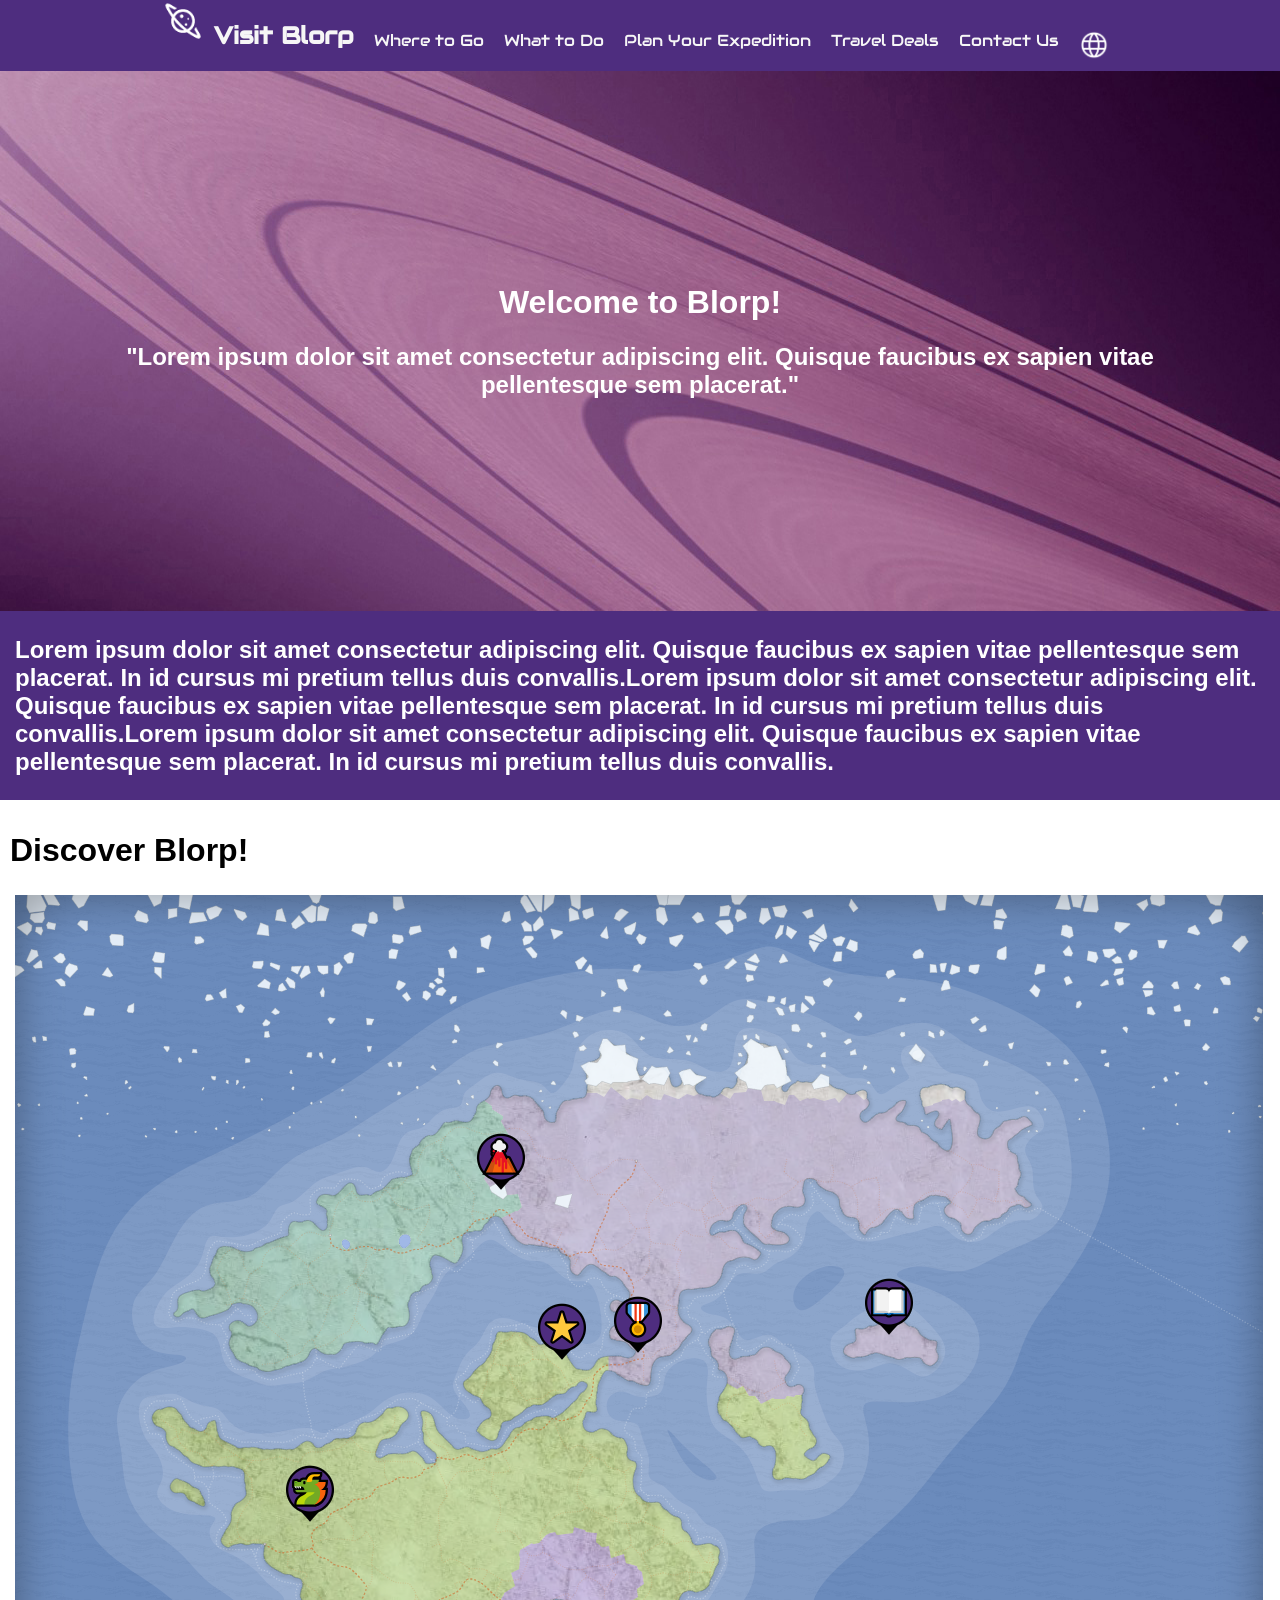
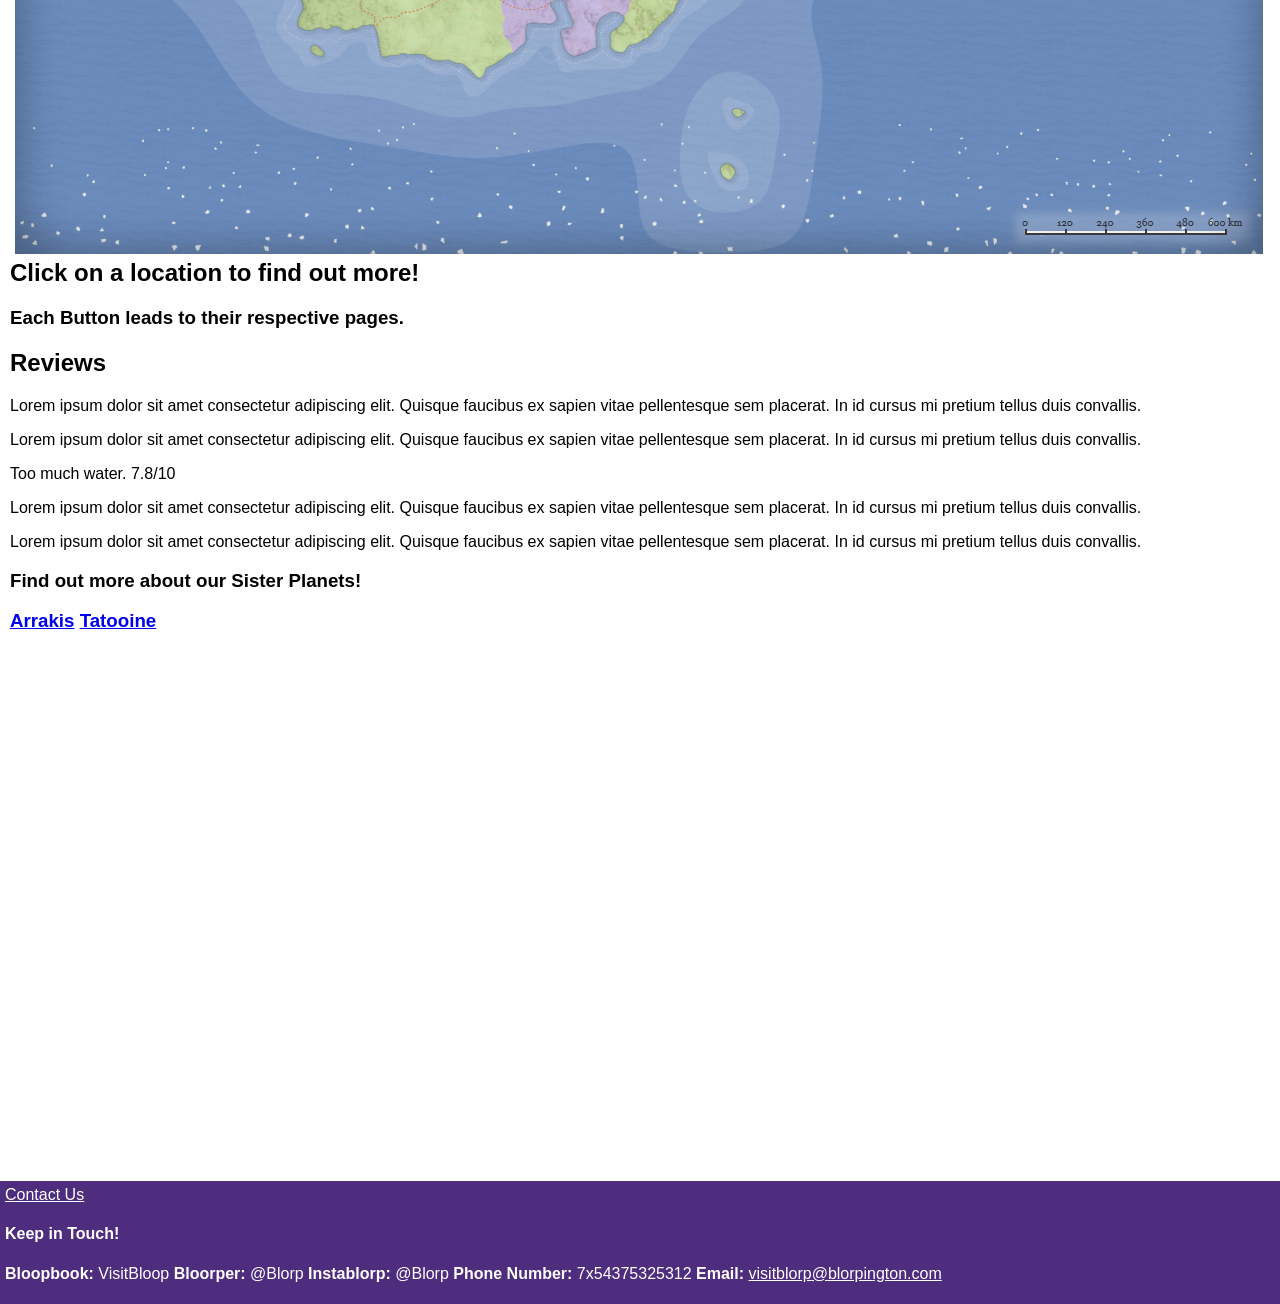
==== index.html @ 96c04429 "Rename home.html to index.html" ====
<!DOCTYPE html>
<html lang="en">
<head>
    <meta charset="UTF-8">
    <meta name="viewport" content="width=device-width, initial-scale=1.0">
    <title>Visit Blorp - Home</title>
    <link rel="stylesheet" href="spaceplanet.css">
    <link rel="icon" type="image/x-icon" href="cyclone.png">
    <link rel="stylesheet" href="https://fonts.googleapis.com/css?family=Audiowide">
</head>
<body>
<nav>
    <img src="planet.png" alt="icon" style="width:42px;height:42px;">
    <h1><a href="home.html">Visit Blorp</a></h1>
    <div class="dropdown">
        <a href="home.html">Where to Go</a>
            <div class="dropdown-content">
            <a href="regions.html">Regions & Cities </a>
            <a href="nature.html">Natural Sites</a> <!-- oceans, monuments, natural wonders -->
    
            </div>
    </div>
    <div class="dropdown">
        <a href="home.html">What to Do</a>
            <div class="dropdown-content">
            <a href="bingo.html">Sports</a> <!-- bingo world championships, badmington-->
            <a href="history.html">Culture & History</a>  <!-- food, culture and history -->
    
            </div>
    </div>   
    <div class="dropdown">
        <a href="home.html">Plan Your Expedition</a>
            <div class="dropdown-content">
            <a href="arrive.html">Arriving on the Planet</a> <!-- and getting around blorp -->
            </div>
    </div>
    <div class="dropdown">
        <a href="travel.html">Travel Deals</a>
            <div class="dropdown-content">
            </div>
    </div>
    <div class="dropdown">
        <a href="contactus.html">Contact Us</a>
    </div>
    <div class="dropdown">
        <a><img src="language.png"alt="language" style="width:30px;height:30px;"></a>
            <div class="dropdown-content">
            <a href="dropdown.html"><img src="gb.png"alt="gb" style="width:30px;height:30px;">English</a>
            <a href="dropdown.html"><img src="cyclone.png"alt="cyclone" style="width:30px;height:30px;">Blorpish</a>
            </div>
    </div>
</nav>
<div class="background">
    <div class ="homepage">
        <h1>Welcome to Blorp!</h1>
        <h2>"Lorem ipsum dolor sit amet consectetur adipiscing elit. Quisque faucibus ex sapien vitae pellentesque sem placerat."</h2>
    </div>
    <div class = "blurb">
    <h2 class="pad">Lorem ipsum dolor sit amet consectetur adipiscing elit. Quisque faucibus ex sapien vitae pellentesque sem placerat. In id cursus mi pretium tellus duis convallis.Lorem ipsum dolor sit amet consectetur adipiscing elit. Quisque faucibus ex sapien vitae pellentesque sem placerat. In id cursus mi pretium tellus duis convallis.Lorem ipsum dolor sit amet consectetur adipiscing elit. Quisque faucibus ex sapien vitae pellentesque sem placerat. In id cursus mi pretium tellus duis convallis.</h2>
    </div>

    <div class="content">
    <h1>Discover Blorp!</h1>
        <img class="map-image" src="world_map.png" alt="blorp world map" usemap="#workmap">
        <h2>Click on a location to find out more!</h2>
        <h3>Each Button leads to their respective pages.</h3>
        <h2>Reviews</h2>
        <p>Lorem ipsum dolor sit amet consectetur adipiscing elit. Quisque faucibus ex sapien vitae pellentesque sem placerat. In id cursus mi pretium tellus duis convallis.</p>
        <p>Lorem ipsum dolor sit amet consectetur adipiscing elit. Quisque faucibus ex sapien vitae pellentesque sem placerat. In id cursus mi pretium tellus duis convallis.</p>
        <p>Too much water. 7.8/10</p>
        <p>Lorem ipsum dolor sit amet consectetur adipiscing elit. Quisque faucibus ex sapien vitae pellentesque sem placerat. In id cursus mi pretium tellus duis convallis.</p>
        <p>Lorem ipsum dolor sit amet consectetur adipiscing elit. Quisque faucibus ex sapien vitae pellentesque sem placerat. In id cursus mi pretium tellus duis convallis.</p>
        <h3>Find out more about our Sister Planets!<h3>
        <a href="https://en.wikipedia.org/wiki/Arrakis">Arrakis</a>
        <a href="https://en.wikipedia.org/wiki/Tatooine">Tatooine</a>
    </div>
    </div>
<map name="workmap">
    <area alt="jungle dragon" title="Jungle Dragon Temples" href="nature.html" coords="269,569,321,628" shape="rect">
    <area alt="capital" title="Blopopolis" href="regions.html" coords="520,404,575,468" shape="rect">
    <area alt="worlds" title="The Bingo World Championships" href="bingo.html" coords="596,401,651,458" shape="rect">
    <area alt="grand library" title="The Solar Library" href="history.html" coords="850,381,900,446" shape="rect">
    <area alt="volcano" title="Big Mountain" href="nature.html" coords="460,238,514,298" shape="rect">
</map>
<footer>
    <a href="contactus.html" style="color:white;">Contact Us</a>
    <h4>Keep in Touch!</h4>
    
    <p><b>Bloopbook:</b> VisitBloop <b>Bloorper:</b> @Blorp <b>Instablorp:</b> @Blorp <b>Phone Number:</b> 7x54375325312 <b>Email: </b><a href="mailto:visitblorp@blorpington.com" style="color:white">visitblorp@blorpington.com</a></p>
</footer>
</body>
</html>
---- spaceplanet.css ----
body{
    font-family: 'Segoe UI', Tahoma, Geneva, Verdana, sans-serif;
    margin: 0px;
    padding: 0;
    border: 0;
}
header{
    font-family: 'Segoe UI', Tahoma, Geneva, Verdana, sans-serif;
    background-color: #4e2d7f;
    color: rgb(255, 255, 255);
    text-align: left;
    padding: 0px;
}

footer{
    font-family: 'Segoe UI', Tahoma, Geneva, Verdana, sans-serif;
    background-color: #4e2d7f;
    color: rgb(255, 255, 255);
    text-align: left;
    padding: 5px;
  
}

nav {
  display: flex;
  justify-content: center;
  overflow: hidden;
  background-color: #4e2d7f;
  color: #FFFFFF;

}

nav a {
    font-family: "Audiowide", sans-serif;
    color: #f6f6f6;
    padding:10px 10px;  /* horizontal padding, vertical padding */
    text-decoration: none;
}

nav a:hover {
  background-color: #7462ce;
}


/* The dropdown container */
.dropdown {
  float: left;
  overflow: hidden;
  padding-top: 30px;
}

/* Dropdown button */
.dropdown .dropbtn {
  font-size: 16px;
  border: none;
  outline: none;
  color: white;
  padding: 14px 16px;
  background-color: inherit;
  font-family: inherit; /* Important for vertical align on mobile phones */
  margin: 0; /* Important for vertical align on mobile phones */
}

/* Dropdown content */
.dropdown-content {
  display: none;
  position: absolute;
  background-color: #f9f9f9;
  min-width: 160px;
  box-shadow: 0px 8px 16px 0px rgba(0,0,0,0.2);
  z-index: 1;
}

/* Links inside the dropdown */
.dropdown-content a {
  float: none;
  color: black;
  padding: 12px 16px;
  text-decoration: none;
  display: block;
  text-align: left;
}

/* background color to dropdown links */
.dropdown-content a:hover {
  background-color: #ddd;
}

/* Shows the dropdown menu on hover */
.dropdown:hover .dropdown-content {
  display: block;
}


.homepage {
  background-image: url("purple.jpg");
  text-align: center;
  color:rgb(255, 255, 255);
  padding-top: 15%;
  padding-bottom: 15%;
  padding-left: 5%;
  padding-right: 5%;
}

.background {
  background-color: #ffffff;
}
.blurb{
  background-color: #4e2d7f;
  padding: 5px;
  color:#FFFFFF
}

.content {
  color: black;
  padding: 10px;
  padding-bottom: 530px;
}
.pictures {
  border:solid 7px #000000;
}
.pad {
  padding-left: 10px;
  padding-right: 10px;
}

.ultrapad {
  padding-left: 300px;
  padding-right: 300px;
}


th {
  border:solid 3px #000000;
}
td {
  text-align: center;
}

.map-image {
  padding: 5px;
  padding-right: 10px;
  float:left;
}

.map {
  background-color: #4e2d7f
}

.container {
  display: flex;
}

.dealbutton {
  background-color: #4e2d7f;
  color: white;
  font-size: 15px;
  padding: 12px;
  border: none;
  border-radius: 5px;
  cursor: pointer;
  width: 525px 
}

.dealbutton:hover {
  background-color: #7462ce;
}


/* Style inputs with type="text", select elements and textareas */
input[type=text], select, textarea {
  width: 100%; /* Full width */
  padding: 12px; /* Some padding */ 
  border: 1px solid #ccc; /* Gray border */
  border-radius: 4px; /* Rounded borders */
  box-sizing: border-box; /* Make sure that padding and width stays in place */
  margin-top: 6px; /* Add a top margin */
  margin-bottom: 16px; /* Bottom margin */
  resize: vertical /* Allow the user to vertically resize the textarea (not horizontally) */
}

/* Style the submit button with a specific background color etc */
input[type=submit] {
  background-color: #4e2d7f;
  color: white;
  padding: 12px 20px;
  border: none;
  border-radius: 4px;
  cursor: pointer;
}

/* When moving the mouse over the submit button, add a lighter purple color */
input[type=submit]:hover {
  background-color: #7462ce;
}

/* Add a background color and some padding around the form */
.container {
  border-radius: 5px;
  padding: 20px;
}
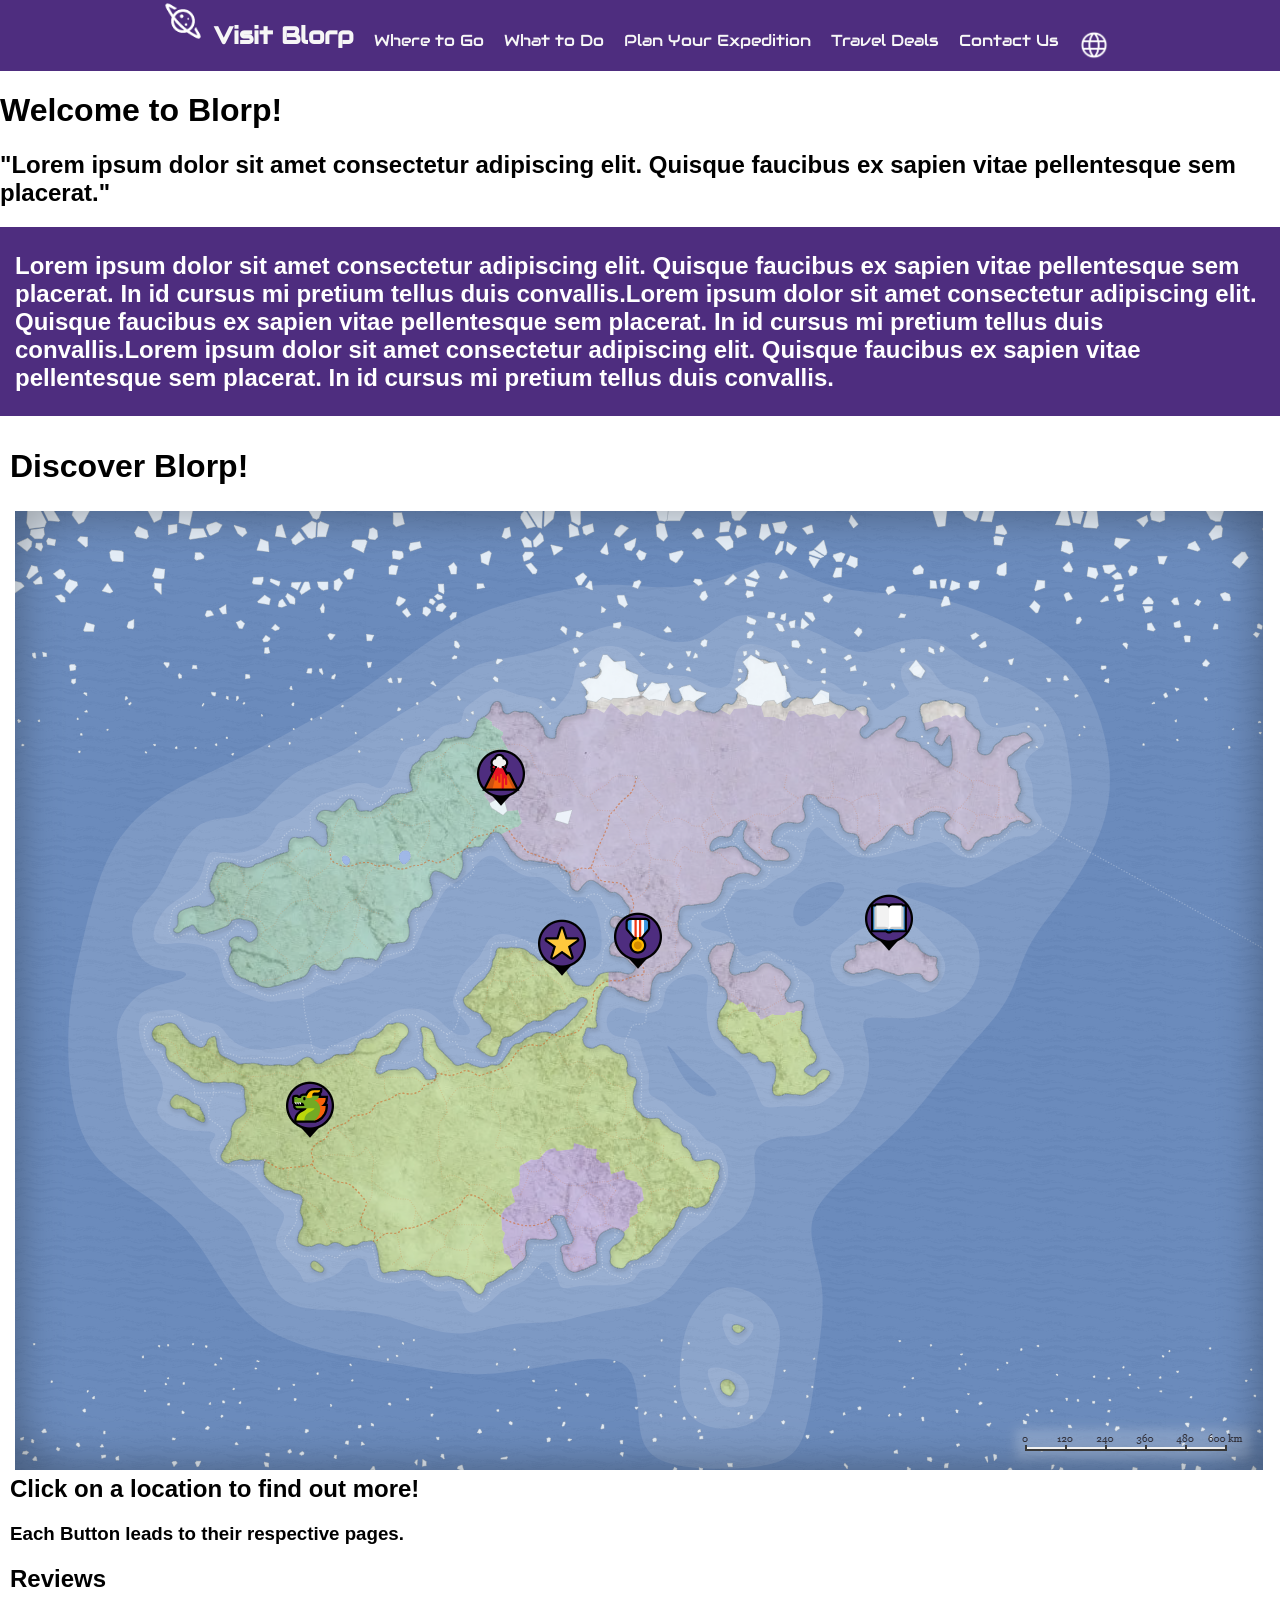
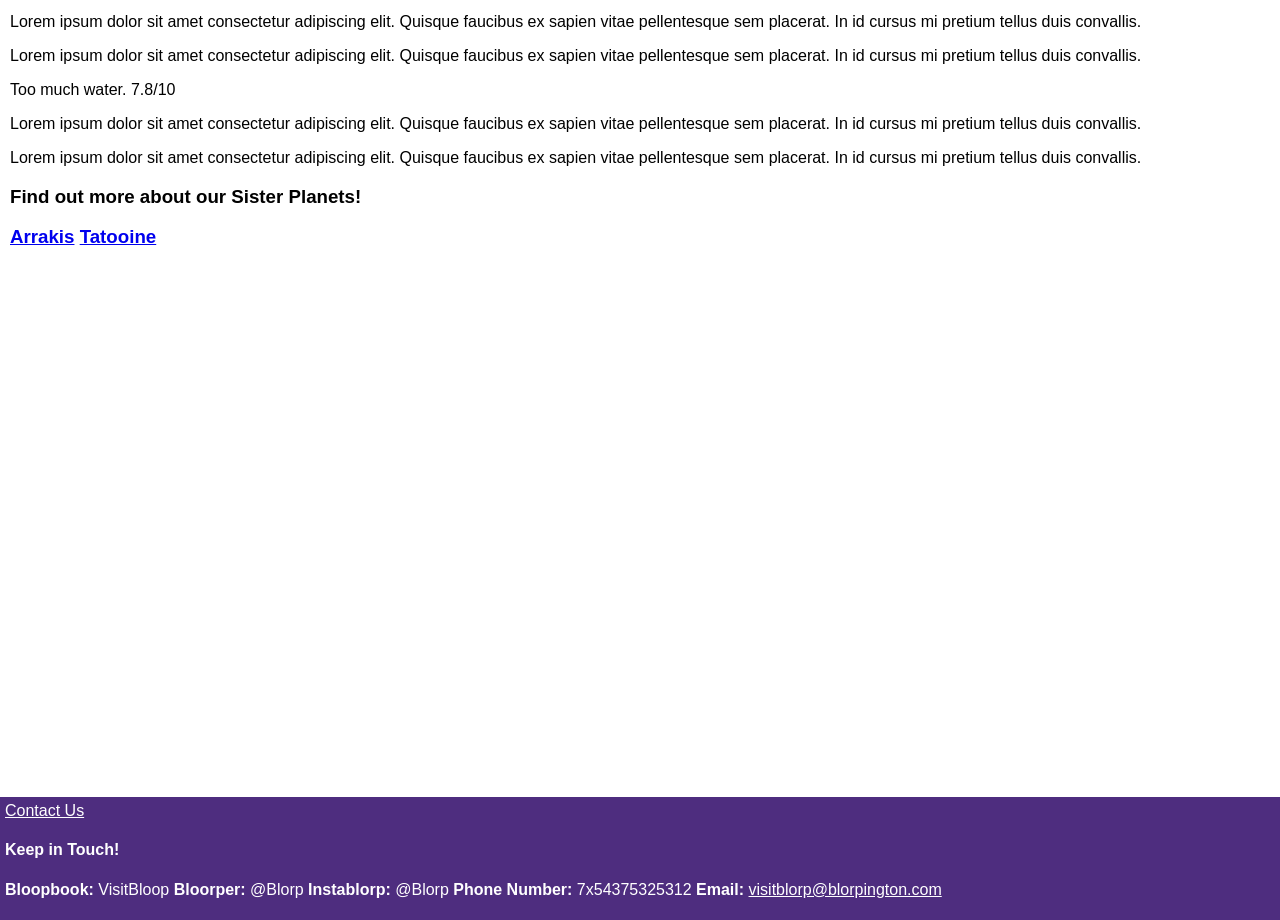
==== commit efd6da1e: "Add files via upload" ====
--- a/index.html
+++ b/index.html
@@ -11,9 +11,9 @@
 <body>
 <nav>
     <img src="planet.png" alt="icon" style="width:42px;height:42px;">
-    <h1><a href="home.html">Visit Blorp</a></h1>
+    <h1><a href="index.html">Visit Blorp</a></h1>
     <div class="dropdown">
-        <a href="home.html">Where to Go</a>
+        <a href="index.html">Where to Go</a>
             <div class="dropdown-content">
             <a href="regions.html">Regions & Cities </a>
             <a href="nature.html">Natural Sites</a> <!-- oceans, monuments, natural wonders -->
@@ -21,7 +21,7 @@
             </div>
     </div>
     <div class="dropdown">
-        <a href="home.html">What to Do</a>
+        <a href="index.html">What to Do</a>
             <div class="dropdown-content">
             <a href="bingo.html">Sports</a> <!-- bingo world championships, badmington-->
             <a href="history.html">Culture & History</a>  <!-- food, culture and history -->
@@ -29,7 +29,7 @@
             </div>
     </div>   
     <div class="dropdown">
-        <a href="home.html">Plan Your Expedition</a>
+        <a href="index.html">Plan Your Expedition</a>
             <div class="dropdown-content">
             <a href="arrive.html">Arriving on the Planet</a> <!-- and getting around blorp -->
             </div>
@@ -51,7 +51,7 @@
     </div>
 </nav>
 <div class="background">
-    <div class ="homepage">
+    <div class ="indexpage">
         <h1>Welcome to Blorp!</h1>
         <h2>"Lorem ipsum dolor sit amet consectetur adipiscing elit. Quisque faucibus ex sapien vitae pellentesque sem placerat."</h2>
     </div>
@@ -89,4 +89,4 @@
     <p><b>Bloopbook:</b> VisitBloop <b>Bloorper:</b> @Blorp <b>Instablorp:</b> @Blorp <b>Phone Number:</b> 7x54375325312 <b>Email: </b><a href="mailto:visitblorp@blorpington.com" style="color:white">visitblorp@blorpington.com</a></p>
 </footer>
 </body>
-</html>
+</html>
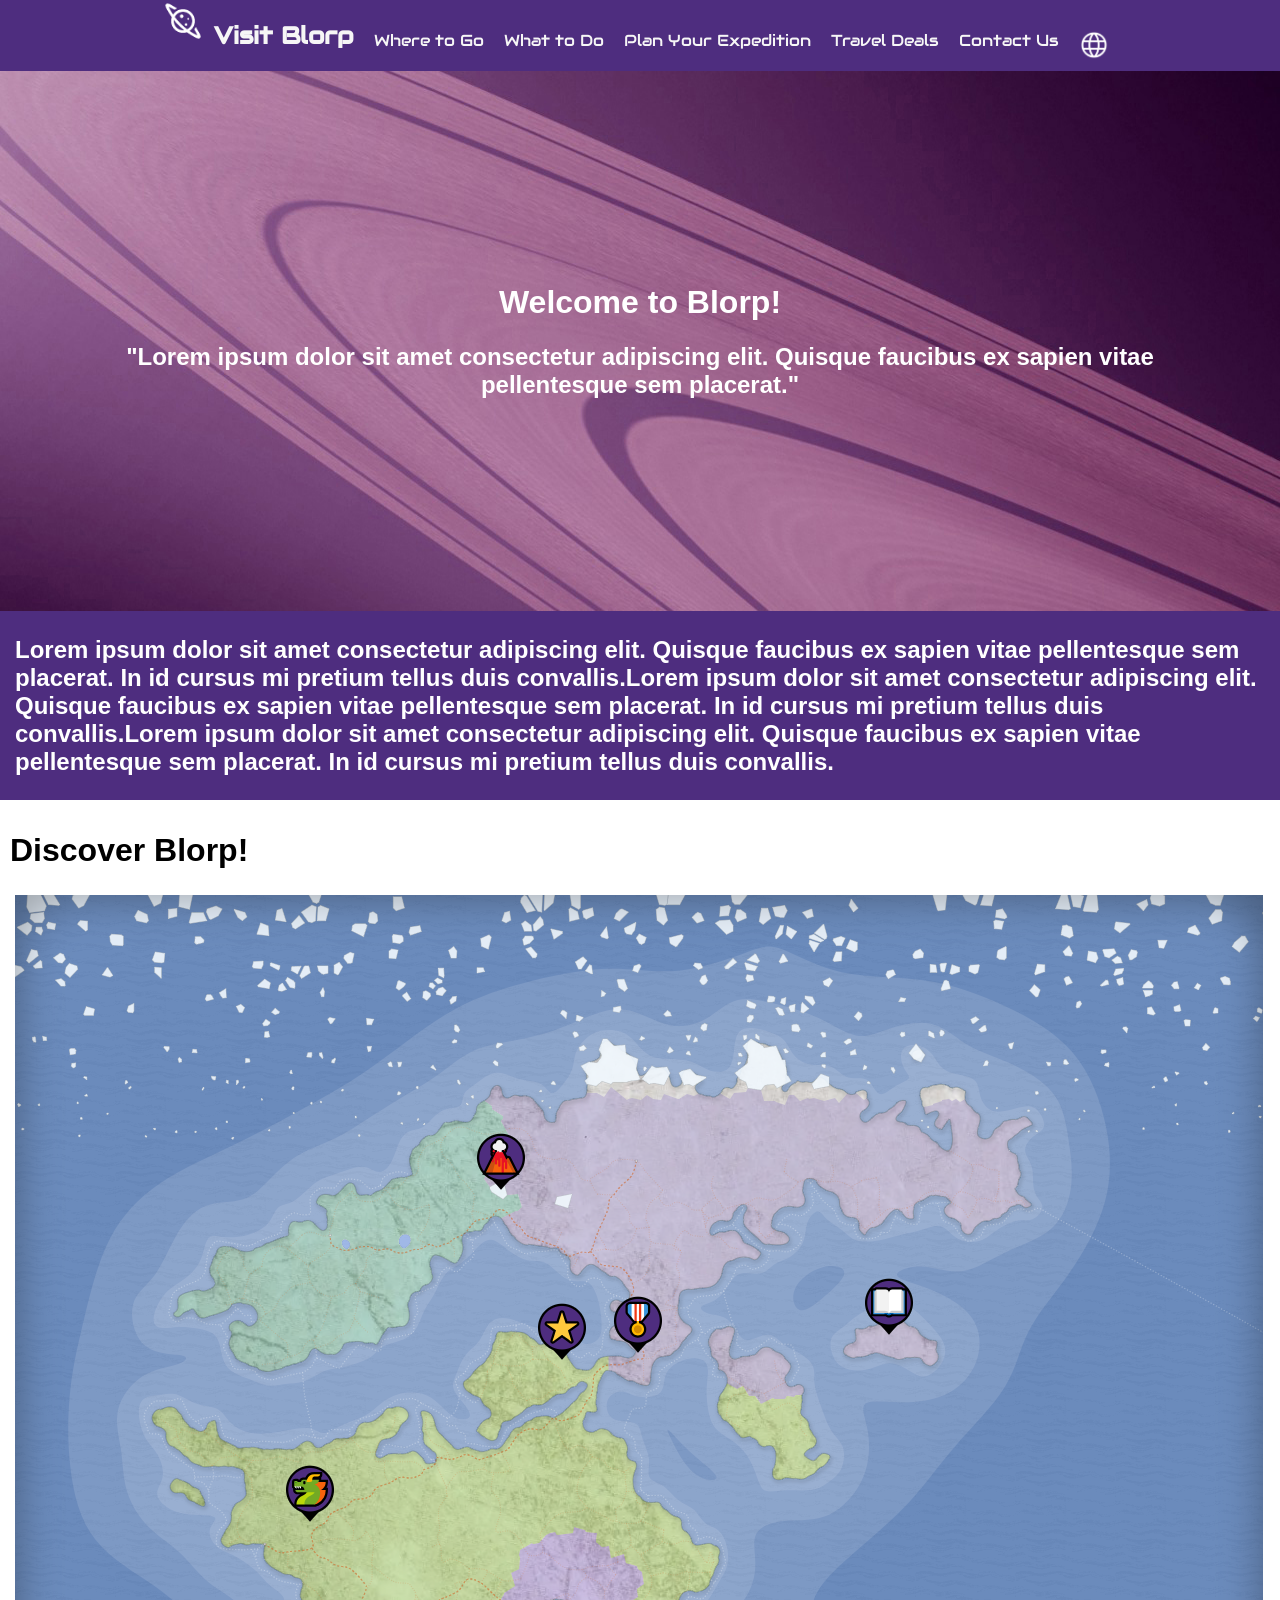
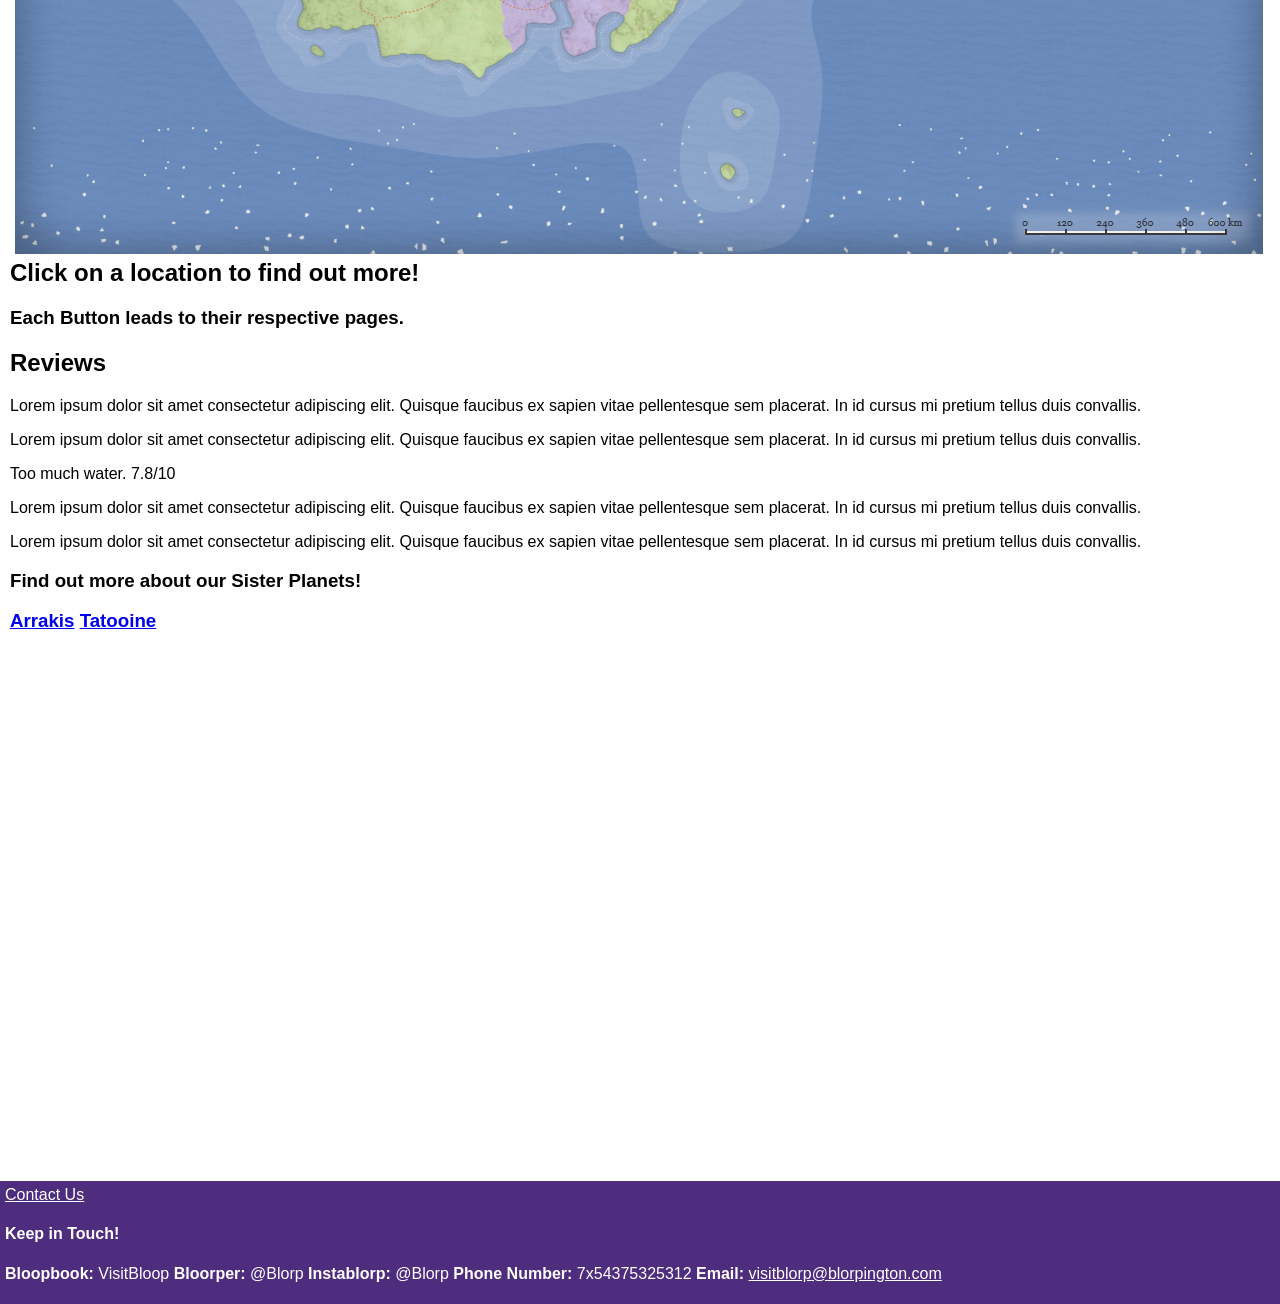
==== commit bfdfb1c6: "Add files via upload" ====
--- a/index.html
+++ b/index.html
@@ -2,7 +2,9 @@
 <html lang="en">
 <head>
     <meta charset="UTF-8">
-    <meta name="viewport" content="width=device-width, initial-scale=1.0">
+    <meta name="description" content="Discover the world of Blorp, Travel beyond the solar system, Find the best travel deals,  ">
+    <meta name="keywords" content="Space, Blorp, Holiday, Travel, ">
+    <meta name="author" content="Oliver Morris">
     <title>Visit Blorp - Home</title>
     <link rel="stylesheet" href="spaceplanet.css">
     <link rel="icon" type="image/x-icon" href="cyclone.png">
--- a/spaceplanet.css
+++ b/spaceplanet.css
@@ -92,8 +92,8 @@
 }
 
 
-.homepage {
-  background-image: url("purple.jpg");
+.indexpage {
+  background-image: url("purpleplanet.jpg");
   text-align: center;
   color:rgb(255, 255, 255);
   padding-top: 15%;
@@ -105,7 +105,7 @@
 .background {
   background-color: #ffffff;
 }
-.blurb{
+.blurb {
   background-color: #4e2d7f;
   padding: 5px;
   color:#FFFFFF
